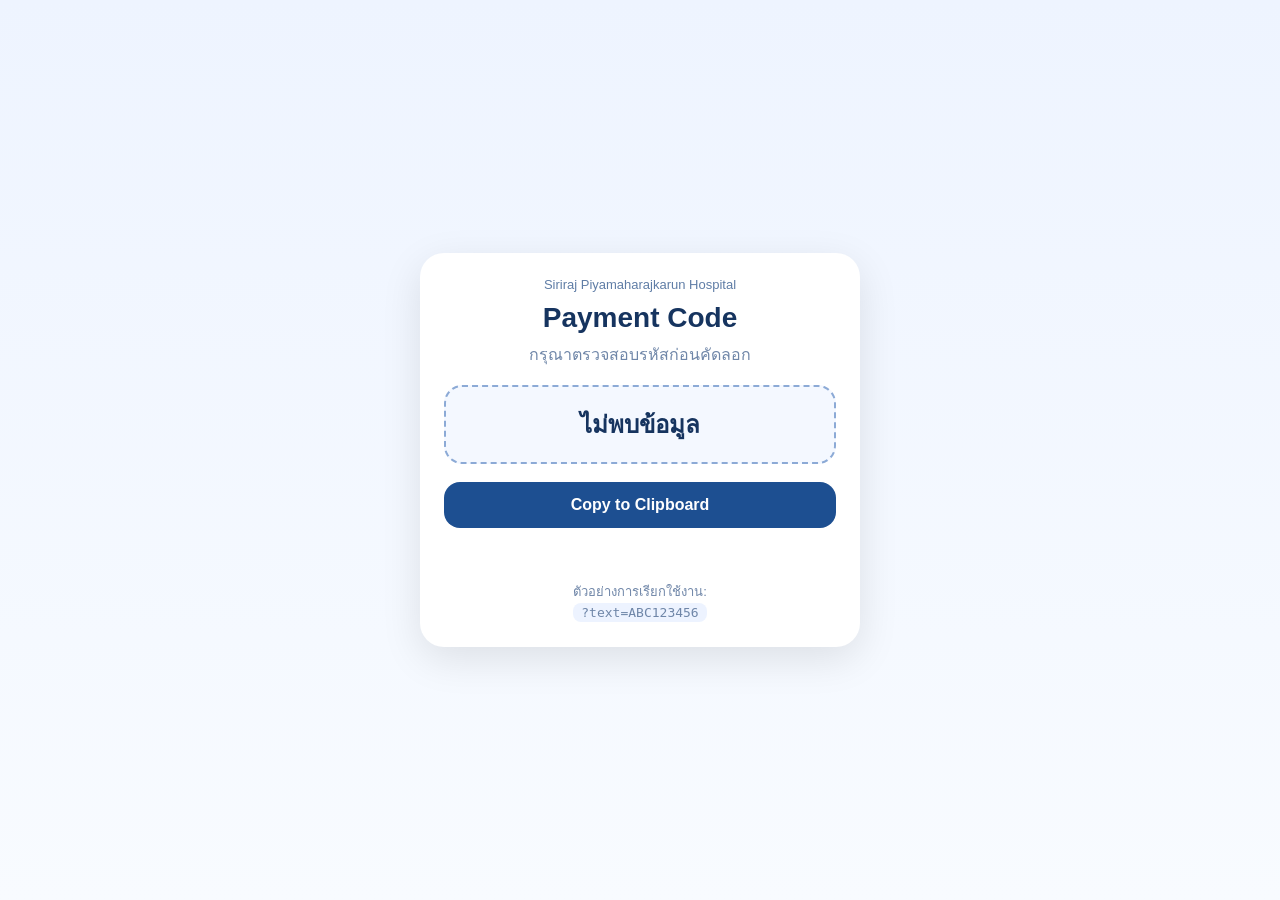
==== index.html @ 6d913a50 "update" ====
<!doctype html>
<html lang="th">
<head>
  <meta charset="utf-8" />
  <meta name="viewport" content="width=device-width, initial-scale=1" />
  <title>Copy Code</title>
  <link rel="stylesheet" href="/style.css" />
</head>
<body>
  <div class="page">
    <div class="card">
      <div class="brand">Siriraj Piyamaharajkarun Hospital</div>
      <h1>Payment Code</h1>
      <p class="sub">กรุณาตรวจสอบรหัสก่อนคัดลอก</p>

      <div id="displayText" class="code-box">-</div>

      <button id="copyBtn" class="btn primary">Copy to Clipboard</button>
      <div id="statusMsg" class="status"></div>

      <div class="helper">
        ตัวอย่างการเรียกใช้งาน:
        <br>
        <code>?text=ABC123456</code>
      </div>
    </div>
  </div>

  <script src="/script.js"></script>
</body>
</html>
---- style.css ----
* {
  box-sizing: border-box;
}

body {
  margin: 0;
  font-family: Arial, sans-serif;
  background: linear-gradient(180deg, #eef4ff 0%, #f8fbff 100%);
  color: #16345f;
}

.page {
  min-height: 100vh;
  display: flex;
  align-items: center;
  justify-content: center;
  padding: 24px;
}

.card {
  width: 100%;
  max-width: 440px;
  background: #ffffff;
  border-radius: 24px;
  box-shadow: 0 12px 40px rgba(0,0,0,0.10);
  padding: 24px;
  text-align: center;
}

.brand {
  font-size: 13px;
  color: #5f7da6;
  margin-bottom: 10px;
}

h1 {
  margin: 0 0 8px;
  font-size: 28px;
}

.sub {
  margin: 0 0 18px;
  color: #6f86a8;
}

.code-box {
  background: #f4f8ff;
  border: 2px dashed #8caad6;
  border-radius: 18px;
  padding: 18px;
  font-size: 24px;
  font-weight: 700;
  word-break: break-word;
  margin-bottom: 18px;
  min-height: 72px;
  display: flex;
  align-items: center;
  justify-content: center;
}

.btn {
  width: 100%;
  border: 0;
  border-radius: 16px;
  padding: 14px 16px;
  font-size: 16px;
  font-weight: 700;
  cursor: pointer;
}

.btn.primary {
  background: #1d4f91;
  color: #fff;
}

.status {
  margin-top: 14px;
  min-height: 24px;
  color: #1c7c39;
  font-size: 14px;
}

.helper {
  margin-top: 16px;
  font-size: 13px;
  color: #6f86a8;
  line-height: 1.6;
}

code {
  background: #edf3ff;
  padding: 2px 8px;
  border-radius: 8px;
}
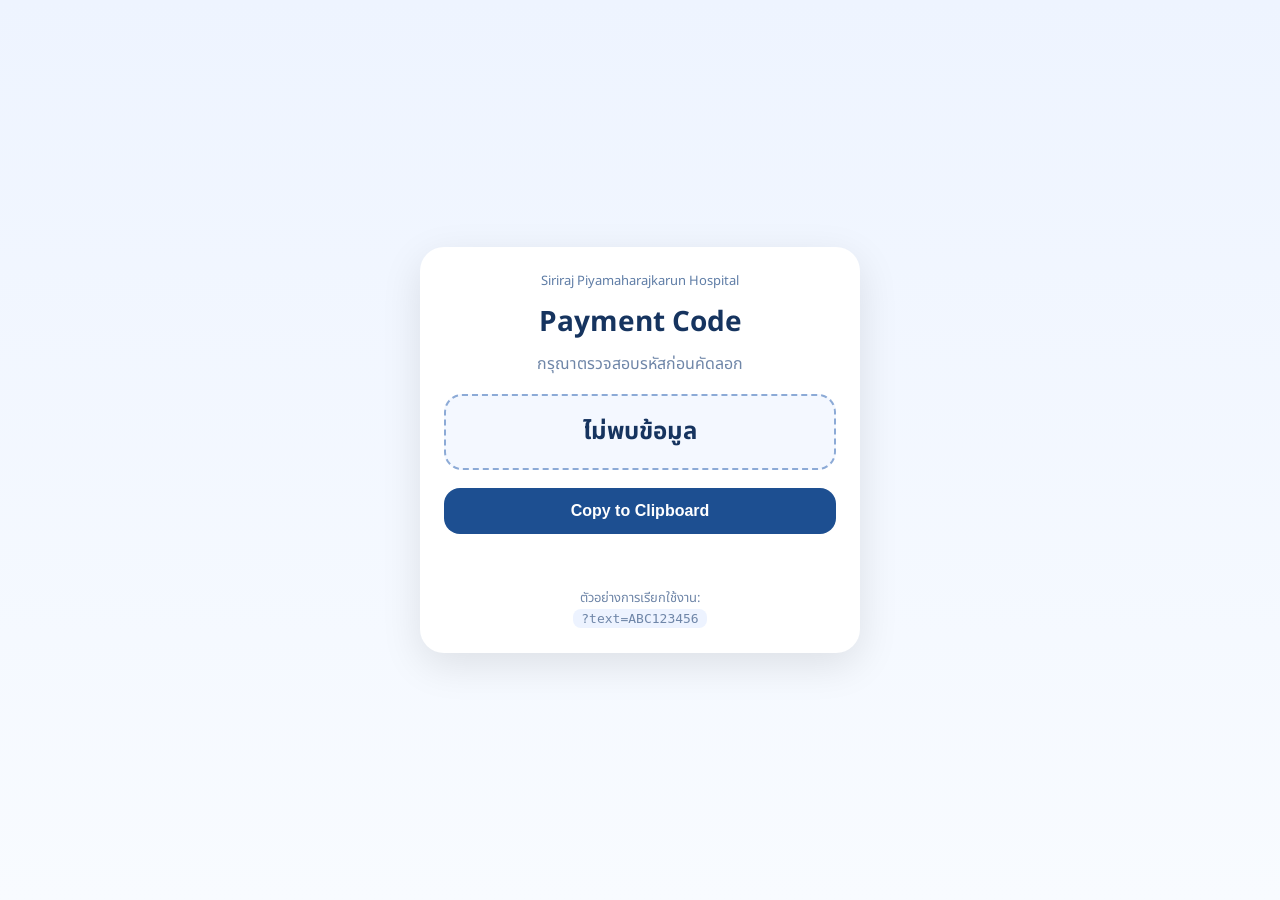
==== commit 53fb2198: "deploy" ====
--- a/index.html
+++ b/index.html
@@ -4,6 +4,9 @@
   <meta charset="utf-8" />
   <meta name="viewport" content="width=device-width, initial-scale=1" />
   <title>Copy Code</title>
+  <link rel="preconnect" href="https://fonts.googleapis.com" />
+  <link rel="preconnect" href="https://fonts.gstatic.com" crossorigin />
+  <link href="https://fonts.googleapis.com/css2?family=Google+Sans+Text:wght@400;500;700&family=Noto+Sans+Thai:wght@400;500;700&display=swap" rel="stylesheet" />
   <link rel="stylesheet" href="/style.css" />
 </head>
 <body>
--- a/style.css
+++ b/style.css
@@ -4,7 +4,7 @@
 
 body {
   margin: 0;
-  font-family: Arial, sans-serif;
+  font-family: "Google Sans", "Google Sans Text", "Noto Sans Thai", Arial, sans-serif;
   background: linear-gradient(180deg, #eef4ff 0%, #f8fbff 100%);
   color: #16345f;
 }
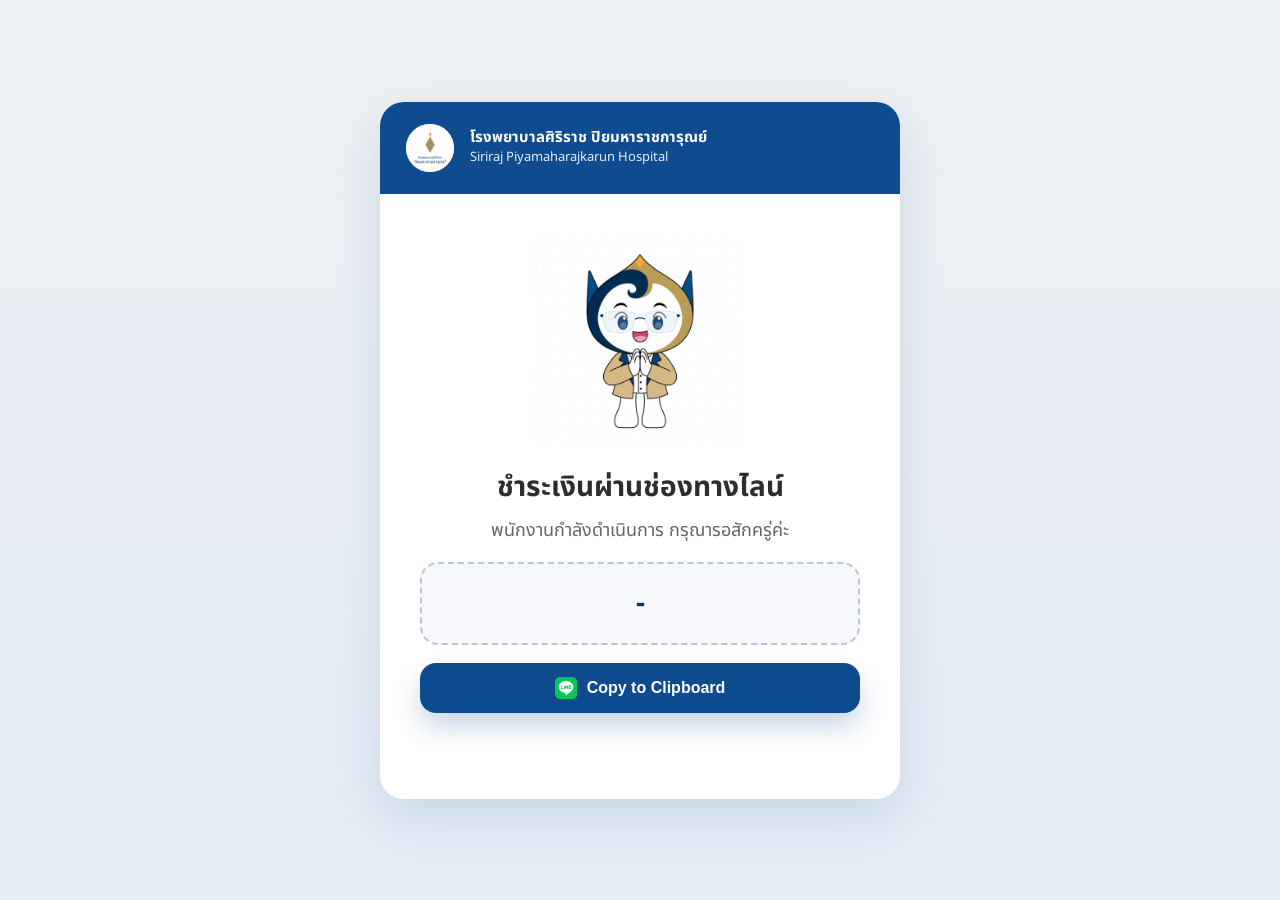
==== commit 4d9922f3: "deploy" ====
--- a/index.html
+++ b/index.html
@@ -7,28 +7,284 @@
   <link rel="preconnect" href="https://fonts.googleapis.com" />
   <link rel="preconnect" href="https://fonts.gstatic.com" crossorigin />
   <link href="https://fonts.googleapis.com/css2?family=Google+Sans+Text:wght@400;500;700&family=Noto+Sans+Thai:wght@400;500;700&display=swap" rel="stylesheet" />
-  <link rel="stylesheet" href="/style.css" />
+  <style>
+    * {
+      box-sizing: border-box;
+    }
+
+    body {
+      margin: 0;
+      font-family: "Google Sans", "Google Sans Text", "Noto Sans Thai", Arial, sans-serif;
+      background: linear-gradient(180deg, #eef1f4 0%, #e6edf7 100%);
+      color: #333;
+    }
+
+    .page {
+      min-height: 100vh;
+      display: flex;
+      align-items: center;
+      justify-content: center;
+      padding: clamp(16px, 4vw, 40px);
+    }
+
+    .card {
+      width: 100%;
+      max-width: 460px;
+      background: #ffffff;
+      border-radius: 24px;
+      box-shadow: 0 18px 48px rgba(15, 75, 143, 0.14);
+      overflow: hidden;
+    }
+
+    .brand {
+      line-height: 1.2;
+      min-width: 0;
+    }
+
+    .brand .th {
+      font-size: clamp(13px, 1.7vw, 15px);
+      font-weight: 700;
+      margin-bottom: 3px;
+    }
+
+    .brand .en {
+      font-size: clamp(11px, 1.4vw, 13px);
+      opacity: 0.9;
+    }
+
+    .topbar {
+      background: #0f4b8f;
+      color: #fff;
+      padding: clamp(16px, 2.6vw, 22px) clamp(18px, 3vw, 26px);
+      display: flex;
+      align-items: center;
+      gap: clamp(12px, 2vw, 16px);
+    }
+
+    .logo {
+      width: clamp(40px, 7vw, 48px);
+      height: clamp(40px, 7vw, 48px);
+      border-radius: 50%;
+      display: flex;
+      align-items: center;
+      justify-content: center;
+      flex-shrink: 0;
+      overflow: hidden;
+      background: #fff;
+      padding: 3px;
+      box-shadow: inset 0 0 0 2px rgba(255, 255, 255, 0.8);
+    }
+
+    .logo img {
+      width: 100%;
+      height: 100%;
+      display: block;
+      object-fit: contain;
+      border-radius: 50%;
+    }
+
+    .content {
+      padding: clamp(30px, 5vw, 42px) clamp(22px, 5vw, 34px) clamp(34px, 6vw, 46px);
+      text-align: center;
+      background: #ffffff;
+    }
+
+    .mascot-wrap {
+      width: clamp(150px, 42vw, 210px);
+      height: clamp(150px, 42vw, 210px);
+      margin: 0 auto 20px;
+      display: flex;
+      align-items: center;
+      justify-content: center;
+    }
+
+    .mascot {
+      width: 100%;
+      height: 100%;
+      display: block;
+      object-fit: contain;
+      object-position: center;
+    }
+
+    h1 {
+      margin: 0;
+      font-size: clamp(22px, 3.2vw, 28px);
+      font-weight: 700;
+      color: #2d2d2d;
+    }
+
+    .sub {
+      margin: 8px 0 18px;
+      font-size: clamp(15px, 2.2vw, 18px);
+      color: #666;
+    }
+
+    .code-box {
+      background: #f7f9fc;
+      border: 2px dashed #b8c6dd;
+      border-radius: 18px;
+      padding: 18px;
+      font-size: clamp(22px, 4vw, 28px);
+      font-weight: 700;
+      word-break: break-word;
+      margin-bottom: 18px;
+      min-height: 72px;
+      display: flex;
+      align-items: center;
+      justify-content: center;
+      color: #173560;
+    }
+
+    .btn {
+      width: 100%;
+      border: 0;
+      border-radius: 16px;
+      padding: 14px 16px;
+      display: inline-flex;
+      align-items: center;
+      justify-content: center;
+      gap: 10px;
+      font-size: 16px;
+      font-weight: 700;
+      cursor: pointer;
+      transition: transform 0.16s ease, box-shadow 0.16s ease, background-color 0.16s ease;
+    }
+
+    .btn-icon {
+      width: 22px;
+      height: 22px;
+      display: block;
+      object-fit: contain;
+      flex-shrink: 0;
+    }
+
+    .btn-label {
+      display: inline-block;
+    }
+
+    .btn.primary {
+      background: #0f4b8f;
+      color: #fff;
+      box-shadow: 0 14px 26px rgba(15, 75, 143, 0.22);
+    }
+
+    .btn.primary:hover {
+      background: #0d4380;
+    }
+
+    .btn.primary:active {
+      transform: translateY(1px);
+    }
+
+    .status {
+      margin-top: 14px;
+      min-height: 24px;
+      color: #1c7c39;
+      font-size: 14px;
+      font-weight: 600;
+    }
+
+    @media (min-width: 768px) {
+      .card {
+        max-width: 520px;
+      }
+
+      .content {
+        padding: 42px 40px 48px;
+      }
+    }
+
+    @media (max-width: 480px) {
+      .page {
+        padding: 12px;
+      }
+
+      .card {
+        min-height: calc(100vh - 24px);
+        display: flex;
+        flex-direction: column;
+      }
+
+      .topbar {
+        align-items: flex-start;
+      }
+
+      .content {
+        flex: 1;
+        padding: 28px 20px 36px;
+        display: flex;
+        flex-direction: column;
+        justify-content: center;
+      }
+
+      .brand .th {
+        font-size: 13px;
+      }
+
+      h1 {
+        font-size: 18px;
+      }
+
+      .sub {
+        font-size: 15px;
+      }
+    }
+  </style>
 </head>
 <body>
   <div class="page">
     <div class="card">
-      <div class="brand">Siriraj Piyamaharajkarun Hospital</div>
-      <h1>Payment Code</h1>
-      <p class="sub">กรุณาตรวจสอบรหัสก่อนคัดลอก</p>
-
-      <div id="displayText" class="code-box">-</div>
-
-      <button id="copyBtn" class="btn primary">Copy to Clipboard</button>
-      <div id="statusMsg" class="status"></div>
-
-      <div class="helper">
-        ตัวอย่างการเรียกใช้งาน:
-        <br>
-        <code>?text=ABC123456</code>
+      <div class="topbar">
+        <div class="logo">
+          <img src="static/SIPH-Logo.png" alt="SIPH Logo" />
+        </div>
+        <div class="brand">
+          <div class="th">โรงพยาบาลศิริราช ปิยมหาราชการุณย์</div>
+          <div class="en">Siriraj Piyamaharajkarun Hospital</div>
+        </div>
+      </div>
+
+      <div class="content">
+        <div class="mascot-wrap">
+          <img class="mascot" src="static/siph_success.png" alt="Success mascot" />
+        </div>
+
+        <h1>ชำระเงินผ่านช่องทางไลน์</h1>
+        <p class="sub">พนักงานกำลังดำเนินการ กรุณารอสักครู่ค่ะ</p>
+
+        <div id="displayText" class="code-box">-</div>
+
+        <button id="copyBtn" class="btn primary">
+          <img class="btn-icon" src="static/line.png" alt="LINE logo" />
+          <span class="btn-label">Copy to Clipboard</span>
+        </button>
+        <div id="statusMsg" class="status"></div>
       </div>
     </div>
   </div>
-
-  <script src="/script.js"></script>
+  <script>
+    const params = new URLSearchParams(window.location.search);
+    const text = params.get("text") || "";
+
+    const displayText = document.getElementById("displayText");
+    const copyBtn = document.getElementById("copyBtn");
+    const statusMsg = document.getElementById("statusMsg");
+
+    displayText.textContent = text || "-";
+
+    copyBtn.addEventListener("click", async () => {
+      if (!text) {
+        statusMsg.textContent = "ไม่พบข้อความสำหรับคัดลอก";
+        return;
+      }
+
+      try {
+        await navigator.clipboard.writeText(text);
+        statusMsg.textContent = "คัดลอกเรียบร้อยแล้ว";
+      } catch (err) {
+        statusMsg.textContent = "คัดลอกไม่สำเร็จ กรุณาคัดลอกด้วยตนเอง";
+      }
+    });
+  </script>
 </body>
 </html>
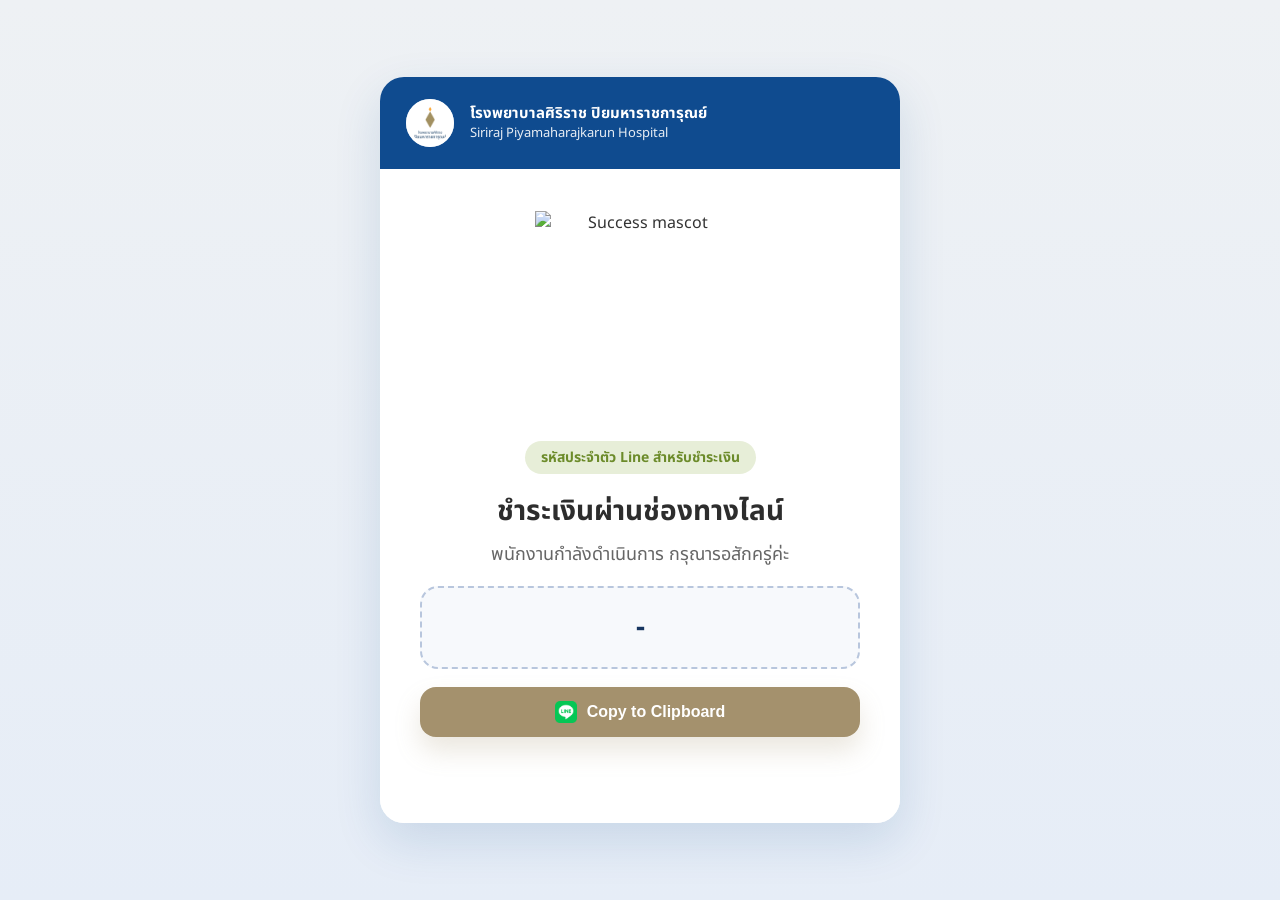
==== commit 3c17b14f: "deploy" ====
--- a/index.html
+++ b/index.html
@@ -36,6 +36,17 @@
       overflow: hidden;
     }
 
+    .status-pill {
+      display: inline-block;
+      padding: 6px 16px;
+      border-radius: 999px;
+      background: #e7eed8;
+      color: #6c8b2a;
+      font-size: clamp(13px, 1.8vw, 14px);
+      font-weight: 700;
+      margin-bottom: 16px;
+      align-self: center;
+    }
     .brand {
       line-height: 1.2;
       min-width: 0;
@@ -163,13 +174,13 @@
     }
 
     .btn.primary {
-      background: #0f4b8f;
+      background: #a4916d;
       color: #fff;
-      box-shadow: 0 14px 26px rgba(15, 75, 143, 0.22);
+      box-shadow: 0 14px 26px rgba(164, 145, 109, 0.22);
     }
 
     .btn.primary:hover {
-      background: #0d4380;
+      background: #8c7a5d;
     }
 
     .btn.primary:active {
@@ -179,7 +190,7 @@
     .status {
       margin-top: 14px;
       min-height: 24px;
-      color: #1c7c39;
+      color: #6c8b2a;
       font-size: 14px;
       font-weight: 600;
     }
@@ -228,6 +239,13 @@
       .sub {
         font-size: 15px;
       }
+
+      .sub2 {
+        font-size: 6px;
+      }
+        .code-box {
+          font-size: 22px;
+        }
     }
   </style>
 </head>
@@ -246,9 +264,10 @@
 
       <div class="content">
         <div class="mascot-wrap">
-          <img class="mascot" src="static/siph_success.png" alt="Success mascot" />
+          <img class="mascot" src="static/siph_line.png" alt="Success mascot" />
         </div>
-
+        
+        <div class="status-pill">รหัสประจำตัว Line สำหรับชำระเงิน</div>
         <h1>ชำระเงินผ่านช่องทางไลน์</h1>
         <p class="sub">พนักงานกำลังดำเนินการ กรุณารอสักครู่ค่ะ</p>
 
